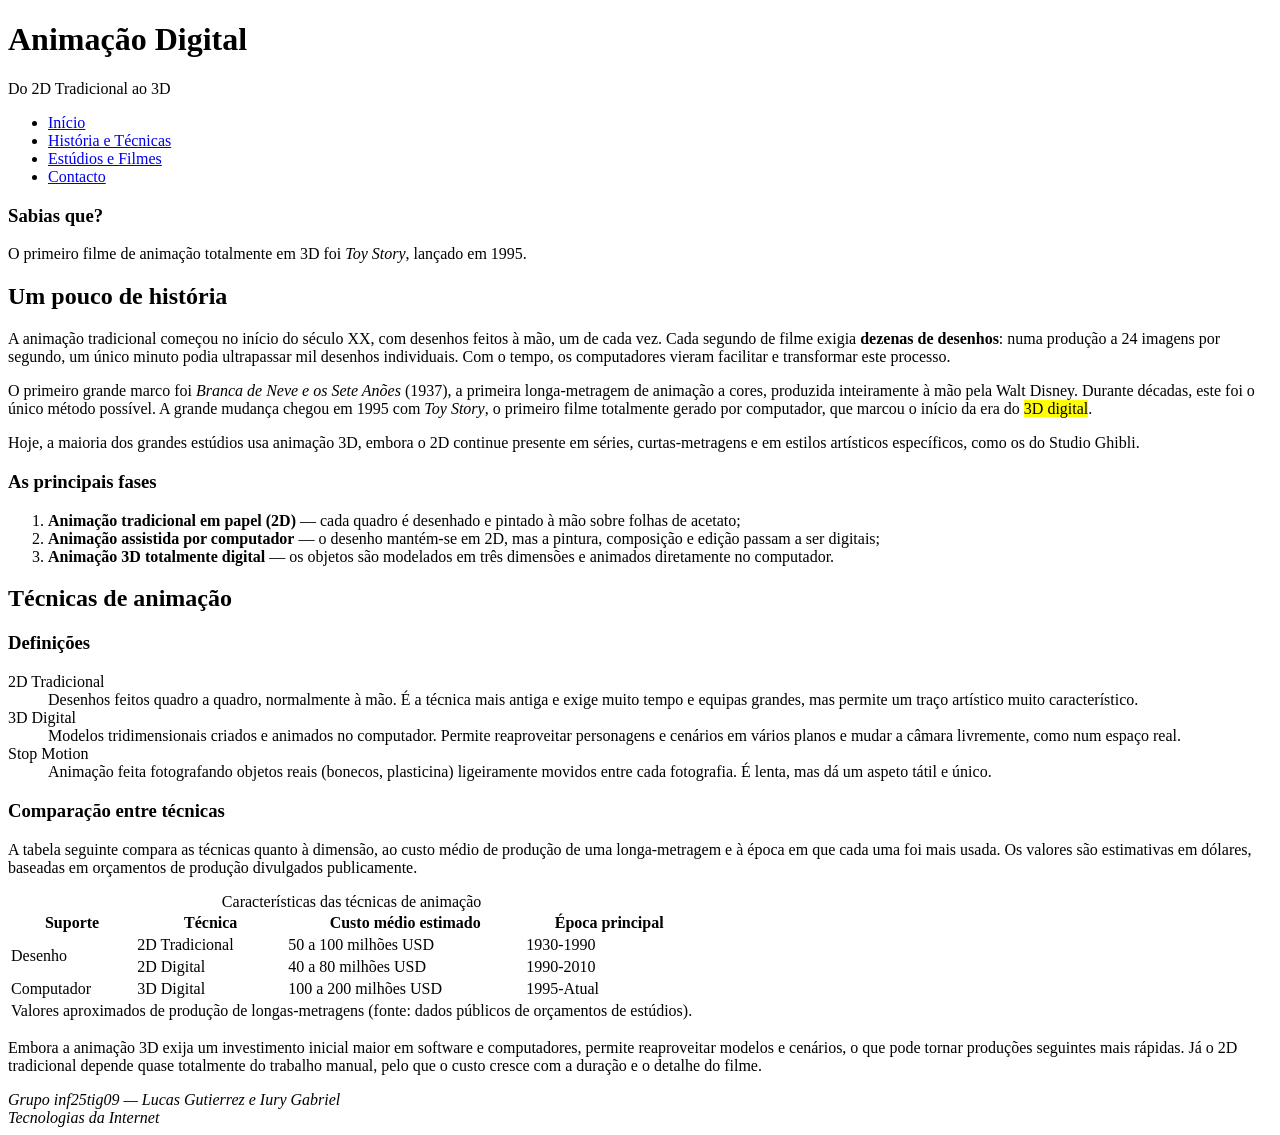
==== historia.html @ a20e48fe "Add files via upload Final Version" ====
<!DOCTYPE html>
<html lang="pt">
<head>
    <meta charset="UTF-8">
    <meta name="viewport" content="width=device-width, initial-scale=1.0">
    <title>Animação Digital | História e Técnicas</title>
    <link rel="stylesheet" href="css/estilo.css">
</head>
<body>

    <header>
        <h1>Animação Digital</h1>
        <p>Do 2D Tradicional ao 3D</p>
    </header>

    <nav>
        <ul>
            <li><a href="index.html">Início</a></li>
            <li><a href="historia.html">História e Técnicas</a></li>
            <li><a href="estudios.html">Estúdios e Filmes</a></li>
            <li><a href="contacto.html">Contacto</a></li>
        </ul>
    </nav>

    <main>
        <aside class="caixa-lateral">
            <h3>Sabias que?</h3>
            <p>
                O primeiro filme de animação totalmente em 3D foi
                <em>Toy Story</em>, lançado em 1995.
            </p>
        </aside>

        <section>
            <h2>Um pouco de história</h2>
            <p>
                A animação tradicional começou no início do século XX, com
                desenhos feitos à mão, um de cada vez. Cada segundo de filme
                exigia <strong>dezenas de desenhos</strong>: numa produção a
                24 imagens por segundo, um único minuto podia ultrapassar mil
                desenhos individuais. Com o tempo, os computadores vieram
                facilitar e transformar este processo.
            </p>
            <p>
                O primeiro grande marco foi <em>Branca de Neve e os Sete
                Anões</em> (1937), a primeira longa-metragem de animação a
                cores, produzida inteiramente à mão pela Walt Disney. Durante
                décadas, este foi o único método possível. A grande mudança
                chegou em 1995 com <em>Toy Story</em>, o primeiro filme
                totalmente gerado por computador, que marcou o início da era
                do <mark>3D digital</mark>.
            </p>
            <p>
                Hoje, a maioria dos grandes estúdios usa animação 3D, embora
                o 2D continue presente em séries, curtas-metragens e em
                estilos artísticos específicos, como os do Studio Ghibli.
            </p>

            <h3>As principais fases</h3>
            <ol>
                <li>
                    <strong>Animação tradicional em papel (2D)</strong> &mdash;
                    cada quadro é desenhado e pintado à mão sobre folhas de
                    acetato;
                </li>
                <li>
                    <strong>Animação assistida por computador</strong> &mdash;
                    o desenho mantém-se em 2D, mas a pintura, composição e
                    edição passam a ser digitais;
                </li>
                <li>
                    <strong>Animação 3D totalmente digital</strong> &mdash;
                    os objetos são modelados em três dimensões e animados
                    diretamente no computador.
                </li>
            </ol>
        </section>

        <section>
            <h2>Técnicas de animação</h2>

            <h3>Definições</h3>
            <dl>
                <dt>2D Tradicional</dt>
                <dd>
                    Desenhos feitos quadro a quadro, normalmente à mão. É a
                    técnica mais antiga e exige muito tempo e equipas grandes,
                    mas permite um traço artístico muito característico.
                </dd>

                <dt>3D Digital</dt>
                <dd>
                    Modelos tridimensionais criados e animados no computador.
                    Permite reaproveitar personagens e cenários em vários
                    planos e mudar a câmara livremente, como num espaço real.
                </dd>

                <dt>Stop Motion</dt>
                <dd>
                    Animação feita fotografando objetos reais (bonecos,
                    plasticina) ligeiramente movidos entre cada fotografia. É
                    lenta, mas dá um aspeto tátil e único.
                </dd>
            </dl>

            <h3>Comparação entre técnicas</h3>
            <p>
                A tabela seguinte compara as técnicas quanto à dimensão, ao
                custo médio de produção de uma longa-metragem e à época em que
                cada uma foi mais usada. Os valores são estimativas em dólares,
                baseadas em orçamentos de produção divulgados publicamente.
            </p>
            <table>
                <caption>Características das técnicas de animação</caption>
                <thead>
                    <tr>
                        <th>Suporte</th>
                        <th>Técnica</th>
                        <th>Custo médio estimado</th>
                        <th>Época principal</th>
                    </tr>
                </thead>
                <tbody>
                    <tr>
                        <!-- rowspan: agrupa duas linhas no mesmo suporte -->
                        <td rowspan="2">Desenho</td>
                        <td>2D Tradicional</td>
                        <td>50 a 100 milhões USD</td>
                        <td>1930-1990</td>
                    </tr>
                    <tr>
                        <td>2D Digital</td>
                        <td>40 a 80 milhões USD</td>
                        <td>1990-2010</td>
                    </tr>
                    <tr>
                        <td>Computador</td>
                        <td>3D Digital</td>
                        <td>100 a 200 milhões USD</td>
                        <td>1995-Atual</td>
                    </tr>
                </tbody>
                <tfoot>
                    <tr>
                        <!-- colspan: junta colunas numa nota final -->
                        <td colspan="4">
                            Valores aproximados de produção de longas-metragens
                            (fonte: dados públicos de orçamentos de estúdios).
                        </td>
                    </tr>
                </tfoot>
            </table>
            <p>
                Embora a animação 3D exija um investimento inicial maior em
                software e computadores, permite reaproveitar modelos e
                cenários, o que pode tornar produções seguintes mais rápidas.
                Já o 2D tradicional depende quase totalmente do trabalho manual,
                pelo que o custo cresce com a duração e o detalhe do filme.
            </p>
        </section>
    </main>

    <footer>
        <address>
            Grupo inf25tig09 &mdash; Lucas Gutierrez e Iury Gabriel<br>
            Tecnologias da Internet
        </address>
    </footer>

</body>
</html>
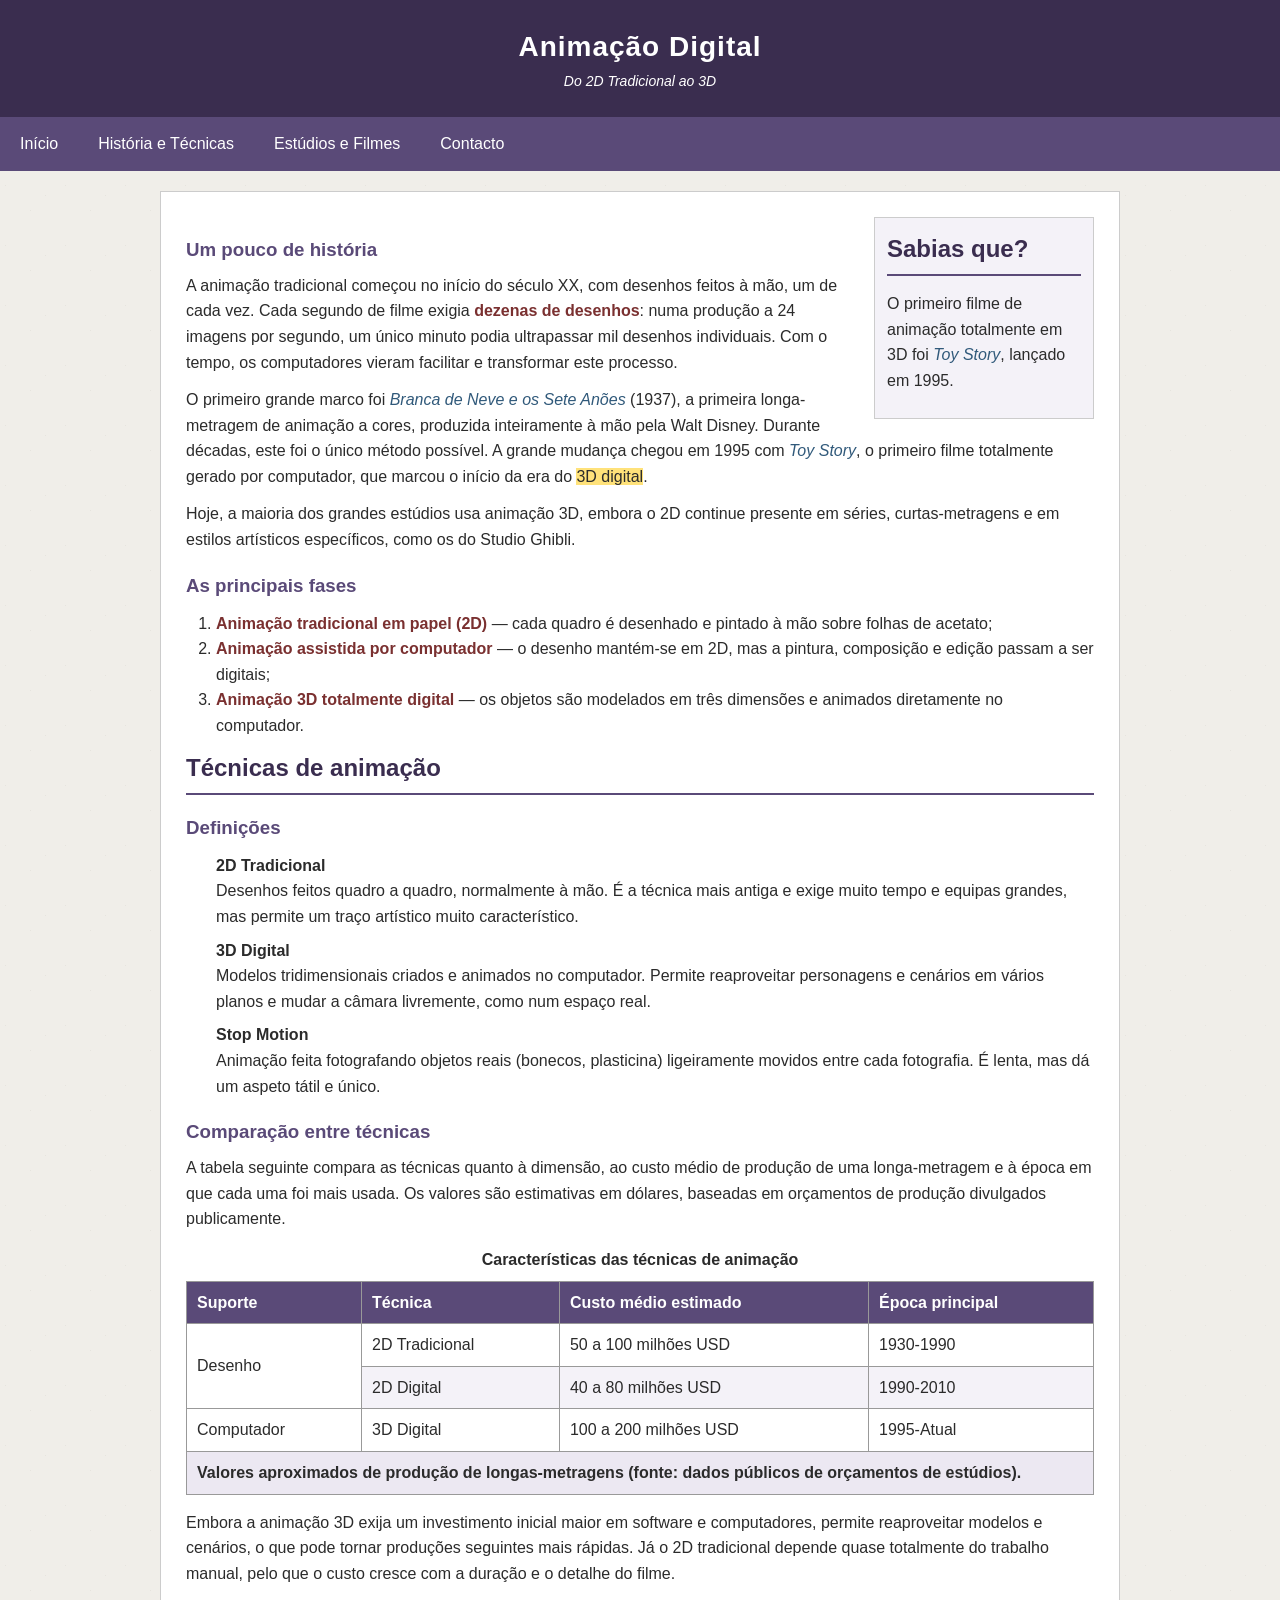
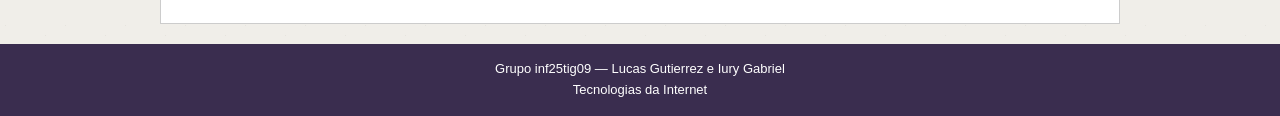
==== commit 85785cbd: "Update historia.html" ====
--- a/historia.html
+++ b/historia.html
@@ -24,7 +24,7 @@
 
     <main>
         <aside class="caixa-lateral">
-            <h3>Sabias que?</h3>
+            <h2>Sabias que?</h2>
             <p>
                 O primeiro filme de animação totalmente em 3D foi
                 <em>Toy Story</em>, lançado em 1995.
@@ -32,7 +32,7 @@
         </aside>
 
         <section>
-            <h2>Um pouco de história</h2>
+            <h3>Um pouco de história</h3>
             <p>
                 A animação tradicional começou no início do século XX, com
                 desenhos feitos à mão, um de cada vez. Cada segundo de filme
--- a/css/estilo.css
+++ b/css/estilo.css
@@ -0,0 +1,291 @@
+/* ===== RESET BÁSICO ===== */
+* {
+    margin: 0;
+    padding: 0;
+    box-sizing: border-box;
+}
+
+/* ===== SELETOR DE TIPO + PROPRIEDADES DE FONTE E TEXTO ===== */
+body {
+    font-family: Arial, Helvetica, sans-serif;
+    font-size: 16px;
+    line-height: 1.6;
+    color: #2b2b2b;
+    /* FUNDO: cor de fundo + imagem de fundo */
+    background-color: #f0eee9;
+    background-image: url("../img/fundo.png");
+    background-repeat: repeat;
+}
+
+/* ===== CABEÇALHO ===== */
+header {
+    background-color: #3a2d4f;
+    color: #ffffff;
+    text-align: center;
+    padding: 25px 10px;
+}
+
+header h1 {
+    font-size: 28px;
+    letter-spacing: 1px;
+}
+
+header p {
+    font-style: italic;
+    font-size: 14px;
+}
+
+/* ===== NAVEGAÇÃO (FLUTUAÇÃO + ESTILO DE LISTA) ===== */
+nav {
+    background-color: #5a4a78;
+    overflow: hidden; /* contém os elementos flutuantes */
+}
+
+nav ul {
+    list-style-type: none; /* formatação de estilo para uma lista */
+}
+
+nav ul li {
+    float: left; /* propriedade de flutuação */
+}
+
+nav ul li a {
+    display: block;
+    color: #ffffff;
+    text-decoration: none;
+    padding: 14px 20px;
+}
+
+/* PSEUDO-CLASSE */
+nav ul li a:hover {
+    background-color: #3a2d4f;
+}
+
+/* ===== CONTEÚDO PRINCIPAL (CAIXA: margin, border, padding) ===== */
+main {
+    max-width: 960px;
+    margin: 20px auto;       /* margem */
+    padding: 25px;           /* preenchimento */
+    border: 1px solid #ccc;  /* borda */
+    background-color: #ffffff;
+}
+
+main h2 {
+    color: #3a2d4f;
+    border-bottom: 2px solid #5a4a78;
+    padding-bottom: 6px;
+    margin-bottom: 15px;
+}
+
+main h3 {
+    color: #5a4a78;
+    margin: 18px 0 8px 0;
+}
+
+main p {
+    margin-bottom: 12px;
+}
+
+/* ===== TEXTO COM DESTAQUE (altera formatação padrão) ===== */
+strong {
+    color: #7a3030;
+}
+
+em {
+    color: #30597a;
+}
+
+mark {
+    background-color: #ffe27a;
+    color: #2b2b2b;
+}
+
+/* ===== LISTAS DE CONTEÚDO ===== */
+main ul, main ol, main dl {
+    margin: 10px 0 10px 30px;
+}
+
+dt {
+    font-weight: bold;
+    margin-top: 8px;
+}
+
+/* ===== FIGURA E IMAGEM ===== */
+figure {
+    text-align: center;
+    margin: 15px 0;
+}
+
+figure img {
+    max-width: 100%;
+    height: auto;
+    border: 1px solid #999;
+}
+
+figcaption {
+    font-size: 13px;
+    font-style: italic;
+    color: #555;
+}
+
+/* INSERÇÃO DE IMAGEM POR CSS (pseudo-elemento + conteúdo) */
+.icone-filme::before {
+    content: url("../img/claquete.png");
+    margin-right: 8px;
+    vertical-align: middle;
+}
+
+/* ===== SELETOR DE ATRIBUTO ===== */
+a[target="_blank"]::after {
+    content: " \2197"; /* seta indicando link externo */
+    font-size: 12px;
+}
+
+/* ===== TABELA ===== */
+table {
+    border-collapse: collapse;
+    width: 100%;
+    margin: 15px 0;
+}
+
+table caption {
+    font-weight: bold;
+    margin-bottom: 8px;
+}
+
+thead {
+    background-color: #5a4a78;
+    color: #ffffff;
+}
+
+th, td {
+    border: 1px solid #999;
+    padding: 8px 10px;
+    text-align: left;
+}
+
+/* SELETOR COMBINADOR (descendente) + linhas alternadas via pseudo-classe */
+tbody tr:nth-child(even) {
+    background-color: #f4f2f8;
+}
+
+tfoot {
+    background-color: #ece8f2;
+    font-weight: bold;
+}
+
+/* ===== FORMULÁRIO ===== */
+form {
+    margin-top: 15px;
+}
+
+form label {
+    display: block;
+    margin-top: 12px;
+    font-weight: bold;
+}
+
+form input, form textarea, form select {
+    width: 100%;
+    padding: 8px;
+    margin-top: 4px;
+    border: 1px solid #999;
+}
+
+form button {
+    margin-top: 15px;
+    padding: 10px 20px;
+    background-color: #5a4a78;
+    color: #ffffff;
+    border: none;
+    cursor: pointer;
+}
+
+form button:hover {
+    background-color: #3a2d4f;
+}
+
+/* ===== SECÇÃO DESTACADA (POSICIONAMENTO) ===== */
+.destaque {
+    position: relative; /* posicionamento */
+    background-color: #f4f2f8;
+    border-left: 4px solid #5a4a78;
+    padding: 12px 15px;
+    margin: 15px 0;
+}
+
+.etiqueta {
+    position: absolute; /* flutuação + posicionamento combinados na aside */
+    top: 8px;
+    right: 10px;
+    font-size: 11px;
+    color: #5a4a78;
+}
+
+/* ===== ASIDE FLUTUANTE (FLUTUAÇÃO + POSICIONAMENTO COMBINADOS) ===== */
+aside.caixa-lateral {
+    float: right;
+    position: relative;
+    width: 220px;
+    margin: 0 0 15px 20px;
+    padding: 12px;
+    background-color: #f4f2f8;
+    border: 1px solid #ccc;
+}
+
+/* ===== SUBSTITUIÇÃO DE ELEMENTO POR IMAGEM ===== */
+/* o texto é escondido e substituído pelo logótipo via background */
+.logo-texto {
+    display: block;
+    width: 420px;
+    max-width: 100%;
+    height: 130px;
+    margin: 15px auto;
+    background-image: url("../img/logo.png");
+    background-repeat: no-repeat;
+    background-position: center;
+    background-size: contain;
+    text-indent: -9999px; /* esconde o texto, mostra a imagem */
+}
+
+/* ===== ESCONDER UM ELEMENTO ===== */
+.escondido {
+    display: none;
+}
+
+/* ===== RODAPÉ ===== */
+footer {
+    background-color: #3a2d4f;
+    color: #ffffff;
+    text-align: center;
+    padding: 15px;
+    font-size: 13px;
+}
+
+footer address {
+    font-style: normal;
+}
+
+/* ===== RESPONSIVIDADE (MEDIA QUERIES) ===== */
+@media (max-width: 768px) {
+    nav ul li {
+        float: none; /* menu passa a vertical */
+    }
+    aside.caixa-lateral {
+        float: none;
+        width: 100%;
+        margin: 15px 0;
+    }
+    main {
+        margin: 10px;
+    }
+}
+
+@media (max-width: 480px) {
+    header h1 {
+        font-size: 22px;
+    }
+    body {
+        font-size: 14px;
+    }
+}
